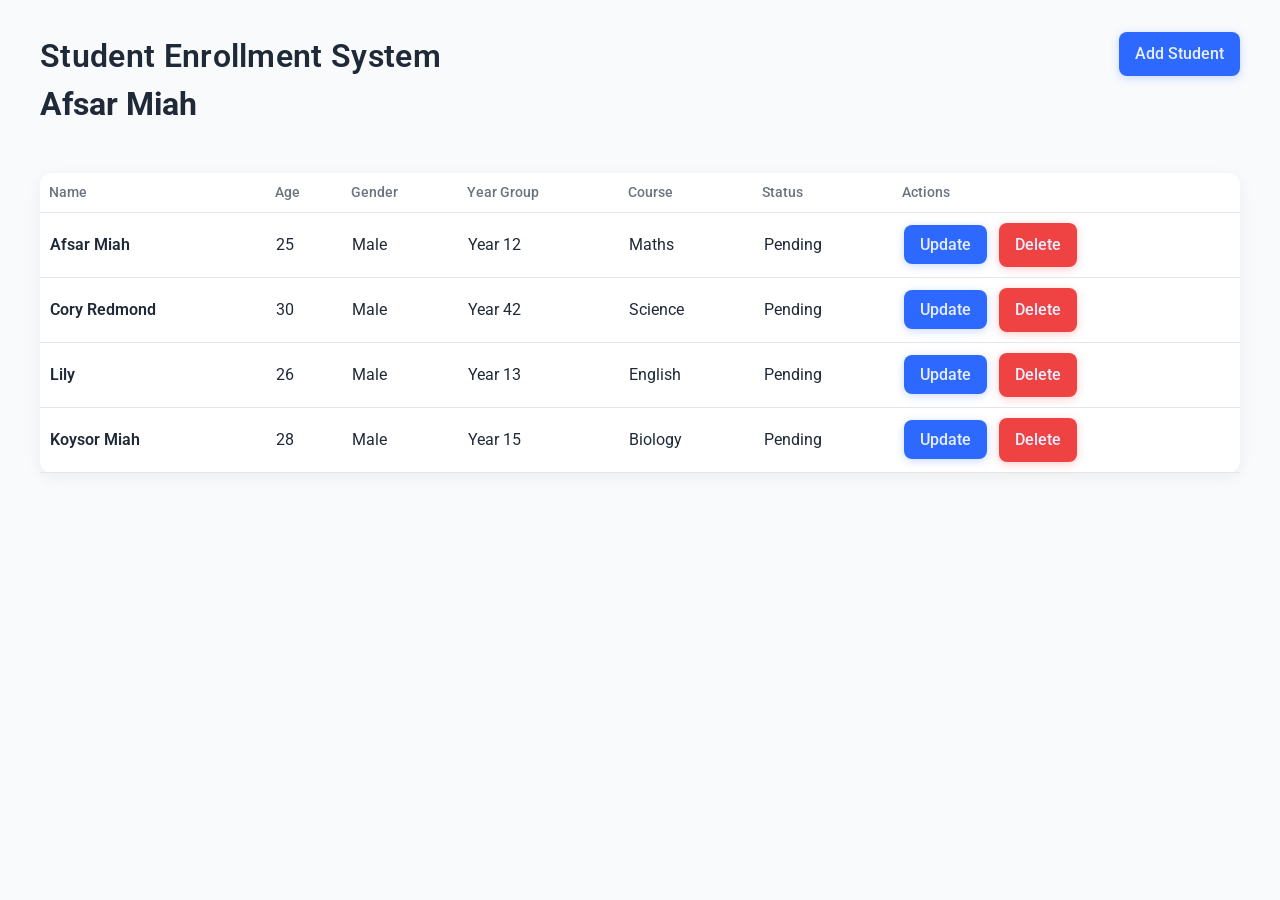
==== index.html @ 77d04644 "Merge pull request #2 from SilverCory/add-cory Add cory" ====
<!DOCTYPE html>
<html lang="en">

<head>
  <meta charset="UTF-8">
  <meta name="viewport" content="width=device-width, initial-scale=1.0">
  <title>School App</title>

  <!-- THIRD PARTY STYLES -->

  <link rel="preconnect" href="https://fonts.googleapis.com">
  <link rel="preconnect" href="https://fonts.gstatic.com" crossorigin>
  <link href="https://fonts.googleapis.com/css2?family=Roboto:ital,wght@0,100..900;1,100..900&display=swap"
    rel="stylesheet">

  <!-- OUR STYLES -->

  <link rel="stylesheet" href="styles/generics.css">
  <link rel="stylesheet" href="styles/styles.css">

  <!-- THIRD PARTY SCRIPTS -->


  <!-- OUR SCRIPTS -->

  <script type="module" src="scripts/index.js"></script>

</head>

<body>
  <header class="student-header">
    <div class="student-wrapper">
      <a href="/">
        <h1 class="student-header__title">Student Enrollment System</h1>
        <h1>Afsar Miah</h1>
      </a>
      <a class="student-header__button button" href="/add.html">Add Student</a>
    </div>
  </header>

  <main>
    <table class="student-table">
      <thead class="student-table__header">
        <tr class="student-table__row">
          <th class="student-table__title">Name</th>
          <th class="student-table__title">Age</th>
          <th class="student-table__title">Gender</th>
          <th class="student-table__title">Year Group</th>
          <th class="student-table__title">Course</th>
          <th class="student-table__title">Status</th>
          <th class="student-table__title">Actions</th>
        </tr>
      </thead>
      <tbody class="student-table__body">
        <tr class="student-table__body-row">
          <td class="student-table__name">Afsar Miah</td>
          <td class="student-table-info">25</td>
          <td class="student-table-info">Male</td>
          <td class="student-table-info">Year 12</td>
          <td class="student-table-info">Maths</td>
          <td class="student-table-pending">Pending</td>
          <td>
            <a class="student-table__update-button button" href="/update.html?id=abc123">Update</a>
            <button class="student-table__delete-button">Delete</button>
          </td>
        </tr>
        <tr class="student-table__body-row">
          <td class="student-table__name">Cory Redmond</td>
          <td class="student-table-info">30</td>
          <td class="student-table-info">Male</td>
          <td class="student-table-info">Year 42</td>
          <td class="student-table-info">Science</td>
          <td class="student-table-pending">Pending</td>
          <td>
            <a class="student-table__update-button button" href="/update.html?id=abc123">Update</a>
            <button class="student-table__delete-button">Delete</button>
          </td>
        </tr>
        <tr class="student-table__body-row">
          <td class="student-table__name">Lily</td>
          <td class="student-table-info">26</td>
          <td class="student-table-info">Male</td>
          <td class="student-table-info">Year 13</td>
          <td class="student-table-info">English</td>
          <td class="student-table-pending">Pending</td>
          <td>
            <a class="student-table__update-button button" href="/update.html?id=abc123">Update</a>
            <button class="student-table__delete-button">Delete</button>
          </td>
        </tr>
        <tr class="student-table__body-row">
          <td class="student-table__name">Koysor Miah</td>
          <td class="student-table-info">28</td>
          <td class="student-table-info">Male</td>
          <td class="student-table-info">Year 15</td>
          <td class="student-table-info">Biology</td>
          <td class="student-table-pending">Pending</td>
          <td>
            <a class="student-table__update-button button" href="/update.html?id=abc123">Update</a>
            <button class="student-table__delete-button ">Delete</button>
          </td>
        </tr>
      </tbody>
    </table>
  </main>
</body>

</html>
---- styles/generics.css ----
html {
  box-sizing: border-box;
  font-size: 62.5%; /* Mostly equivalates to 10px but allows users accessibility zoom settings to work*/
  /* font-size: 10px; */
  -webkit-font-smoothing: antialiased;
  -moz-osx-font-smoothing: grayscale;
  /*   color-scheme: dark light; */
  min-height: 100dvh;
  interpolate-size: allow-keywords;
}

html:focus-within {
  scroll-behavior: smooth;
}

*,
*::before,
*::after {
  box-sizing: inherit;

  /* LAYOUT DEBUG */
  /* outline: 3px solid orange; */
  /* background-color: hsla(120, 50%, 50%, 0.18); */
}

body {
  font-size: 1.6rem;
  margin: 0;
  text-rendering: optimizeSpeed;
  line-height: 1.5;
  min-height: 100dvh;
}

/* Try to keep your margins going in one direction to avoid margin collapase or grounding. I switch all the top margins off to avoid this issue. */
h1,
h2,
h3,
h4,
h5,
h6,
ul,
ol,
li,
dl,
dt,
dd,
blockquote,
address,
article,
aside,
details,
dialogue,
fieldset,
figcaption,
figure,
footer,
form,
header,
hr,
main,
nav,
pre,
section,
table,
p {
  margin-top: 0;
  margin-block-start: 0;
}

a {
  color: inherit;
  text-decoration: none;
  /* You MUST make sure that links stand out from nomal text though...*/
}

/*
    a:hover,
    a:focus {
      text-decoration: underline;
    }
  */

img,
picture,
svg,
video {
  display: block;
  /* This means that it can be less than 100% of the width of its parent IF the image is INTRINSICALLY smaller */
  max-width: 100%;

  height: auto;
  /* 'auto' is the initial value for height BUT for images (and other elements which have an intrinic height) that is not the case. To make an image responsive you set one dimension (usually width) to [max-]width: 100%; and the other to 'auto' to ensure it keeps aspect ratio. 'auto' basically tells the browser to decide. */
}

/* Because we us <ul>s for lists that we don't always want bulletted. */
ul {
  list-style: none;
  padding-left: 0;
}

/* To make actual bulletted lists */
ul.typographic {
  list-style: revert;
  padding-inline-start: revert;
}

/* stops icons being the target of JS click events */
.button *,
.btn *,
button * {
  pointer-events: null;
}

.button,
.btn,
button {
  user-select: none;
}

/* inherits the font */
input,
button,
textarea,
select {
  font: inherit;
}

/*
textareat {
  field-sizing: content;
}
*/

/*****************************
* ACCESSIBILITY
******************************/
/* For 'accessibility text'. If your button only has an image inside it that isn't good for accessibility. Put a span inside there and give it this class and put some descriptive text for what the button does into the span. */

.visually-hidden,
.sr-only {
  border: 0;
  clip: rect(0 0 0 0);
  clip-path: polygon(0px 0px, 0px 0px, 0px 0px);
  -webkit-clip-path: polygon(0px 0px, 0px 0px, 0px 0px);
  height: 1px;
  margin: -1px;
  overflow: hidden;
  padding: 0;
  position: absolute;
  width: 1px;
  white-space: nowrap;
}
.sr-only-focusable:active,
.sr-only-focusable:focus {
  position: static;
  width: auto;
  height: auto;
  overflow: visible;
  clip: auto;
  clip-path: auto;
  -webkit-clip-path: auto;
  white-space: normal;
}

@media (prefers-reduced-motion: reduce) {
  *,
  *::before,
  *::after {
    animation-duration: 0.01ms !important;
    animation-iteration-count: 1 !important;
    transition-duration: 0.01ms !important;
    scroll-behavior: auto !important;
  }

  html:focus-within {
    scroll-behavior: auto;
  }
}
---- styles/styles.css ----
:root {
  --primary-blue: hsl(223, 100%, 59%); /* used */
  --primary-blue-hover: hsl(223, 76%, 48%); /* used */
  --primary-blue-light: hsl(219, 100%, 95%); /* used */
  --enrolled-green: hsl(142, 71%, 45%);
  --enrolled-background: hsl(141, 84%, 93%);
  --pending-yellow: hsl(38, 92%, 50%);
  --pending-background: hsl(48, 96%, 89%);
  --delete-red: hsl(0, 84%, 60%); /* used */
  --delete-hover: hsl(0, 72%, 51%); /* used */
  --warning-background: hsl(0, 93%, 94%);
  --background-color: hsl(210, 40%, 98%); /* used */
  --card-background: hsl(0, 0%, 100%); /* used */
  --border: hsl(220, 13%, 91%); /* used */
  --text-primary: hsl(215, 28%, 17%); /* used */
  --text-secondary: hsl(220, 9%, 46%); /* used */
}

body {
  font-size: 1.6rem;
  font-family: 'Roboto';
  /* font-weight: 500; */
  line-height: 1.5;

  color: var(--text-primary);
  background-color: var(--background-color);

  max-inline-size: 1200px;
  margin: auto;
}

.student-header {
  /* margin-block-start: 2em; */
  padding-block-start: 2em;
}

.button {
  padding: 0.625em 1em;
  border-radius: 0.5em;
  cursor: pointer;
}

.student-header__button,
.student-table__update-button {
  font-weight: 500;

  color: var(--primary-blue-light);
  background-color: var(--primary-blue);

  block-size: fit-content;
  /* padding: 0.625em 1em; */
  border-radius: 0.5em;
  box-shadow: 0px 2px 8px rgba(47, 107, 255, 0.25);

  &:hover {
    background-color: var(--primary-blue-hover);
    transition: all 0.3s;
  }
}

.student-table__delete-button {
  font-weight: 500;

  color: var(--primary-blue-light);
  background-color: var(--delete-red);

  height: fit-content;
  padding: 10px 16px;
  border-radius: 8px;
  box-shadow: 0px 2px 8px rgba(255, 47, 47, 0.25);
  border: none;
  cursor: pointer;

  margin-inline-start: 0.5em;

  &:hover {
    background-color: var(--delete-hover);
    transition: all 0.3s;
  }
}

.student-table {
  width: 100%;
  border-collapse: collapse;

  background-color: var(--card-background);
  border-radius: 0.75em;
  box-shadow: 0px 4px 16px rgba(0, 0, 0, 0.06);
}

.student-table th,
.student-table td {
  padding: 0.625em;
  text-align: left;
  border-bottom: 1px solid var(--border);
}

.student-header__title {
  font-size: 3.2rem;
  font-weight: 600;
  letter-spacing: 0.01em;

  margin-block-end: 0em;
}

.student-wrapper {
  display: flex;
  justify-content: space-between;

  margin-block-end: 1.5em;
}

.student-table__title {
  font-size: 1.4rem;
  font-weight: 500;

  color: var(--text-secondary);
}

.student-table__name {
  font-weight: 600;
}

/************************* ADD FORM ********************/

.form-card {
  background-color: var(--card-background);
  padding: 2em;
  border-radius: 1em;
  box-shadow: 0 8px 25px rgba(0, 0, 0, 0.08);
}

.form-card__title {
  margin-bottom: 1em;
  color: var(--text-primary);
}

.student-form {
  display: grid;
  gap: 1em;
}

.form-row {
  display: flex;
  flex-direction: column;
}

.label {
  font-weight: 500;
  margin-bottom: 0.4rem;
  color: var(--text-primary);
}

.input,
.select {
  padding: 0.468em 0.625em;
  border-radius: 0.5em;
  border: 1px solid hsl(224, 31%, 90%);
}

.input:focus,
.select:focus {
  outline: none;
  border-color: hsl(222, 88%, 62%);
  box-shadow: 0 0 0 2px hsla(222, 88%, 62%, 0.15);
}

.checkbox-row {
  flex-direction: row;
  align-items: center;
  gap: 0.625em;
}

.form-actions {
  display: flex;
  justify-content: flex-end;
  gap: 1em;
}

.primary-btn {
  font-weight: 500;
  color: var(--primary-blue-light);
  background-color: var(--primary-blue);

  border: none;
  box-shadow: 0px 2px 8px hsla(223, 100%, 59%, 0.25);

  &:hover {
    background-color: var(--primary-blue-hover);
    transition: all 0.3s;
  }
}

.secondary-btn {
  font-weight: 500;

  background-color: hsl(227, 37%, 93%);
  border: none;
  box-shadow: 0px 2px 8px hsl(231, 37%, 93%);

  &:hover {
    background-color: hsl(225, 4%, 82%);
    transition: all 0.3s;
  }
}

button:disabled {
  background-color: #ccc; /* light gray background */
  color: #666;
  cursor: not-allowed; /* shows disabled cursor */
  opacity: 0.7; /* slightly transparent */
  border: 1px solid #bbb; /* subtle border */
  box-shadow: none;

  &:hover {
    background-color: #ccc;
    color: #666;
  }
}

label.error {
  margin-top: 4px;
  font-size: 1.4rem;
  color: #d32f2f; /* red error color */
  font-weight: 500;
}
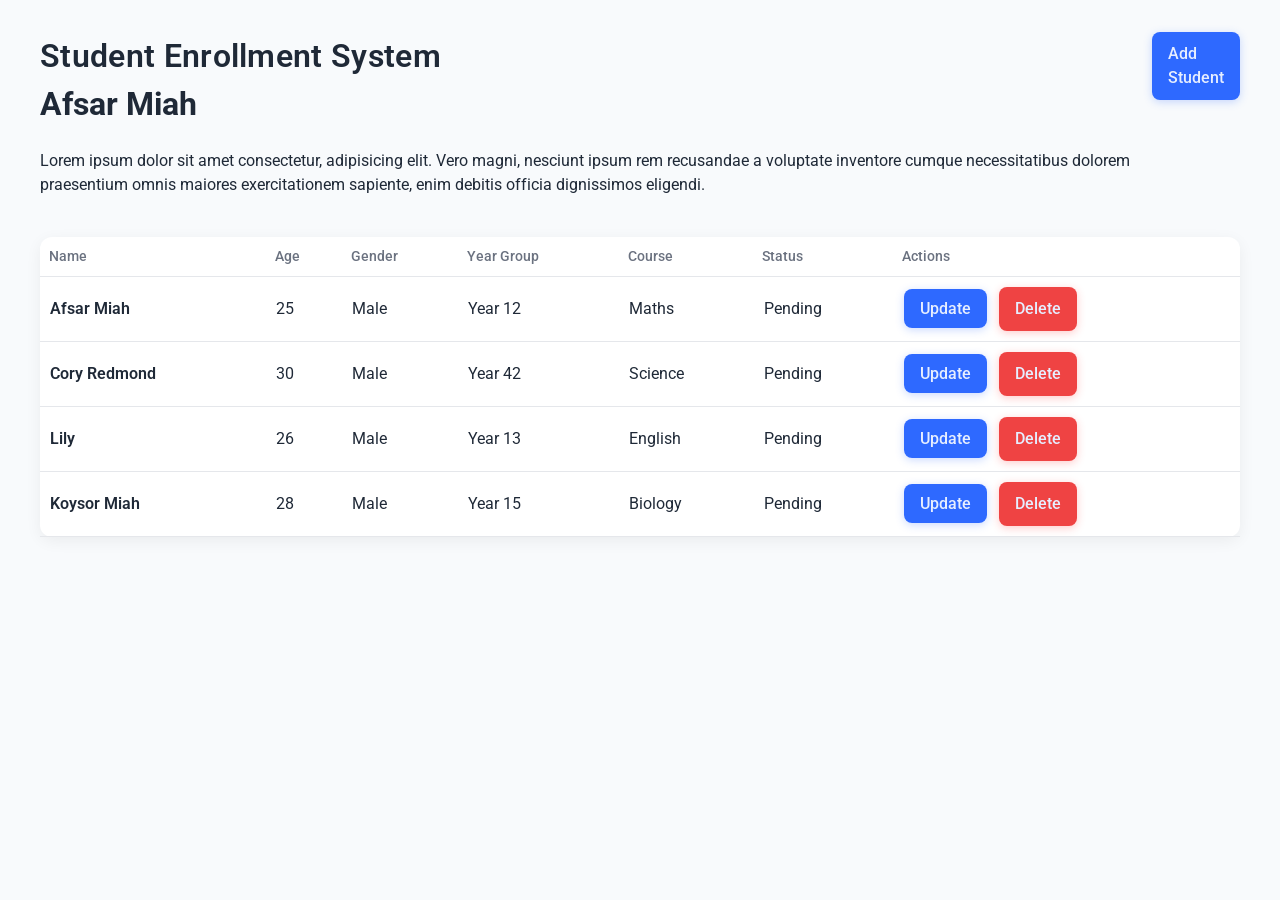
==== commit 72806c8b: "Paragraph Added" ====
--- a/index.html
+++ b/index.html
@@ -33,6 +33,9 @@
       <a href="/">
         <h1 class="student-header__title">Student Enrollment System</h1>
         <h1>Afsar Miah</h1>
+        <p>Lorem ipsum dolor sit amet consectetur, adipisicing elit. Vero magni, nesciunt ipsum rem recusandae a
+          voluptate inventore cumque necessitatibus dolorem praesentium omnis maiores exercitationem sapiente, enim
+          debitis officia dignissimos eligendi.</p>
       </a>
       <a class="student-header__button button" href="/add.html">Add Student</a>
     </div>
@@ -105,4 +108,4 @@
   </main>
 </body>
 
-</html>
+</html>
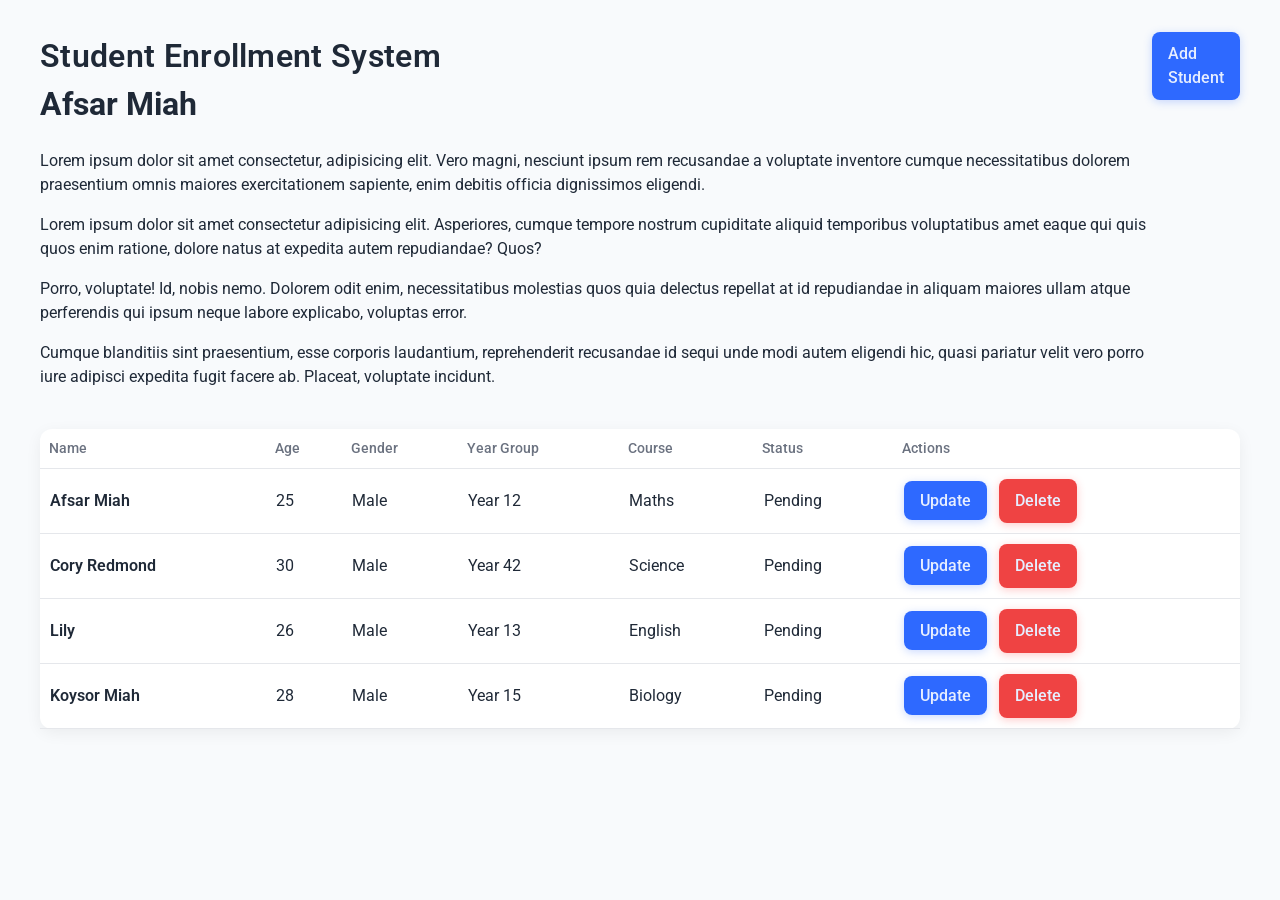
==== commit 981c93f8: "Added more Lorem" ====
--- a/index.html
+++ b/index.html
@@ -36,6 +36,15 @@
         <p>Lorem ipsum dolor sit amet consectetur, adipisicing elit. Vero magni, nesciunt ipsum rem recusandae a
           voluptate inventore cumque necessitatibus dolorem praesentium omnis maiores exercitationem sapiente, enim
           debitis officia dignissimos eligendi.</p>
+        <p>Lorem ipsum dolor sit amet consectetur adipisicing elit. Asperiores, cumque tempore nostrum cupiditate
+          aliquid temporibus voluptatibus amet eaque qui quis quos enim ratione, dolore natus at expedita autem
+          repudiandae? Quos?</p>
+        <p>Porro, voluptate! Id, nobis nemo. Dolorem odit enim, necessitatibus molestias quos quia delectus repellat at
+          id repudiandae in aliquam maiores ullam atque perferendis qui ipsum neque labore explicabo, voluptas error.
+        </p>
+        <p>Cumque blanditiis sint praesentium, esse corporis laudantium, reprehenderit recusandae id sequi unde modi
+          autem eligendi hic, quasi pariatur velit vero porro iure adipisci expedita fugit facere ab. Placeat, voluptate
+          incidunt.</p>
       </a>
       <a class="student-header__button button" href="/add.html">Add Student</a>
     </div>
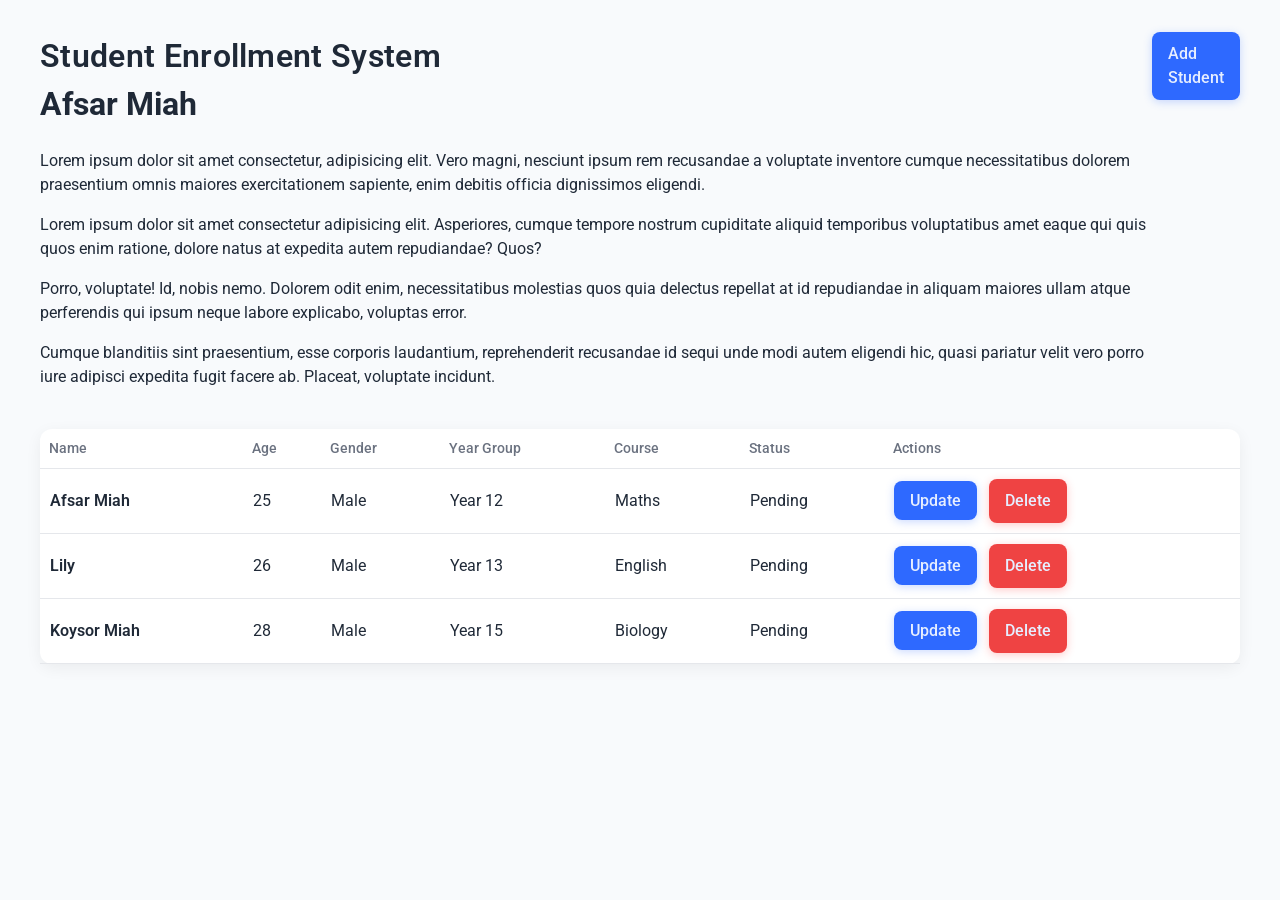
==== commit 5c01b0a5: "Revert "Add cory"" ====
--- a/index.html
+++ b/index.html
@@ -77,18 +77,6 @@
           </td>
         </tr>
         <tr class="student-table__body-row">
-          <td class="student-table__name">Cory Redmond</td>
-          <td class="student-table-info">30</td>
-          <td class="student-table-info">Male</td>
-          <td class="student-table-info">Year 42</td>
-          <td class="student-table-info">Science</td>
-          <td class="student-table-pending">Pending</td>
-          <td>
-            <a class="student-table__update-button button" href="/update.html?id=abc123">Update</a>
-            <button class="student-table__delete-button">Delete</button>
-          </td>
-        </tr>
-        <tr class="student-table__body-row">
           <td class="student-table__name">Lily</td>
           <td class="student-table-info">26</td>
           <td class="student-table-info">Male</td>
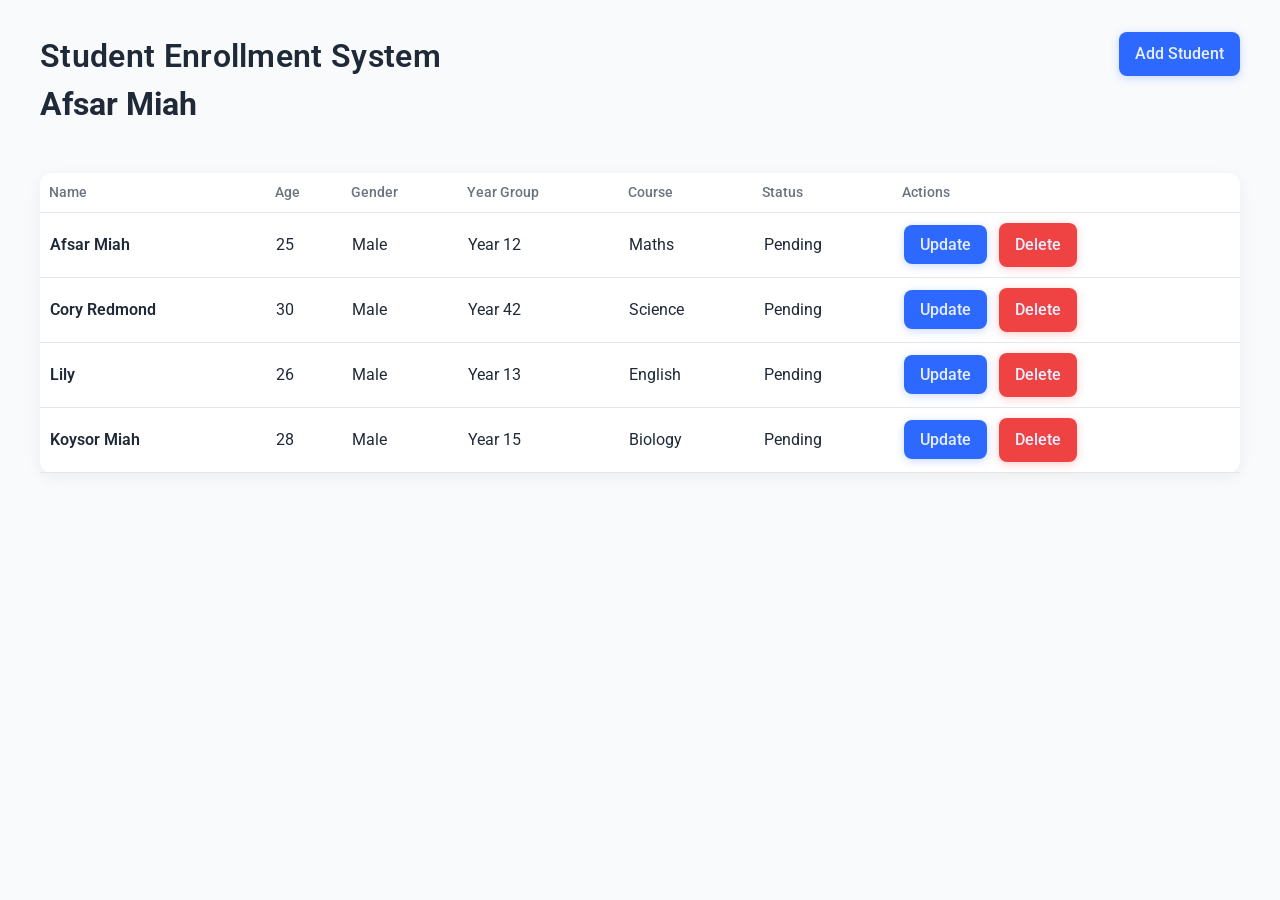
==== commit a8984b71: "Revert "Merge pull request #4 from afsarmiah/devBranch" This reverts commit a8a79f51b8cfad429c65539e" ====
--- a/index.html
+++ b/index.html
@@ -33,18 +33,6 @@
       <a href="/">
         <h1 class="student-header__title">Student Enrollment System</h1>
         <h1>Afsar Miah</h1>
-        <p>Lorem ipsum dolor sit amet consectetur, adipisicing elit. Vero magni, nesciunt ipsum rem recusandae a
-          voluptate inventore cumque necessitatibus dolorem praesentium omnis maiores exercitationem sapiente, enim
-          debitis officia dignissimos eligendi.</p>
-        <p>Lorem ipsum dolor sit amet consectetur adipisicing elit. Asperiores, cumque tempore nostrum cupiditate
-          aliquid temporibus voluptatibus amet eaque qui quis quos enim ratione, dolore natus at expedita autem
-          repudiandae? Quos?</p>
-        <p>Porro, voluptate! Id, nobis nemo. Dolorem odit enim, necessitatibus molestias quos quia delectus repellat at
-          id repudiandae in aliquam maiores ullam atque perferendis qui ipsum neque labore explicabo, voluptas error.
-        </p>
-        <p>Cumque blanditiis sint praesentium, esse corporis laudantium, reprehenderit recusandae id sequi unde modi
-          autem eligendi hic, quasi pariatur velit vero porro iure adipisci expedita fugit facere ab. Placeat, voluptate
-          incidunt.</p>
       </a>
       <a class="student-header__button button" href="/add.html">Add Student</a>
     </div>
@@ -70,6 +58,18 @@
           <td class="student-table-info">Male</td>
           <td class="student-table-info">Year 12</td>
           <td class="student-table-info">Maths</td>
+          <td class="student-table-pending">Pending</td>
+          <td>
+            <a class="student-table__update-button button" href="/update.html?id=abc123">Update</a>
+            <button class="student-table__delete-button">Delete</button>
+          </td>
+        </tr>
+        <tr class="student-table__body-row">
+          <td class="student-table__name">Cory Redmond</td>
+          <td class="student-table-info">30</td>
+          <td class="student-table-info">Male</td>
+          <td class="student-table-info">Year 42</td>
+          <td class="student-table-info">Science</td>
           <td class="student-table-pending">Pending</td>
           <td>
             <a class="student-table__update-button button" href="/update.html?id=abc123">Update</a>
@@ -105,4 +105,4 @@
   </main>
 </body>
 
-</html>+</html>
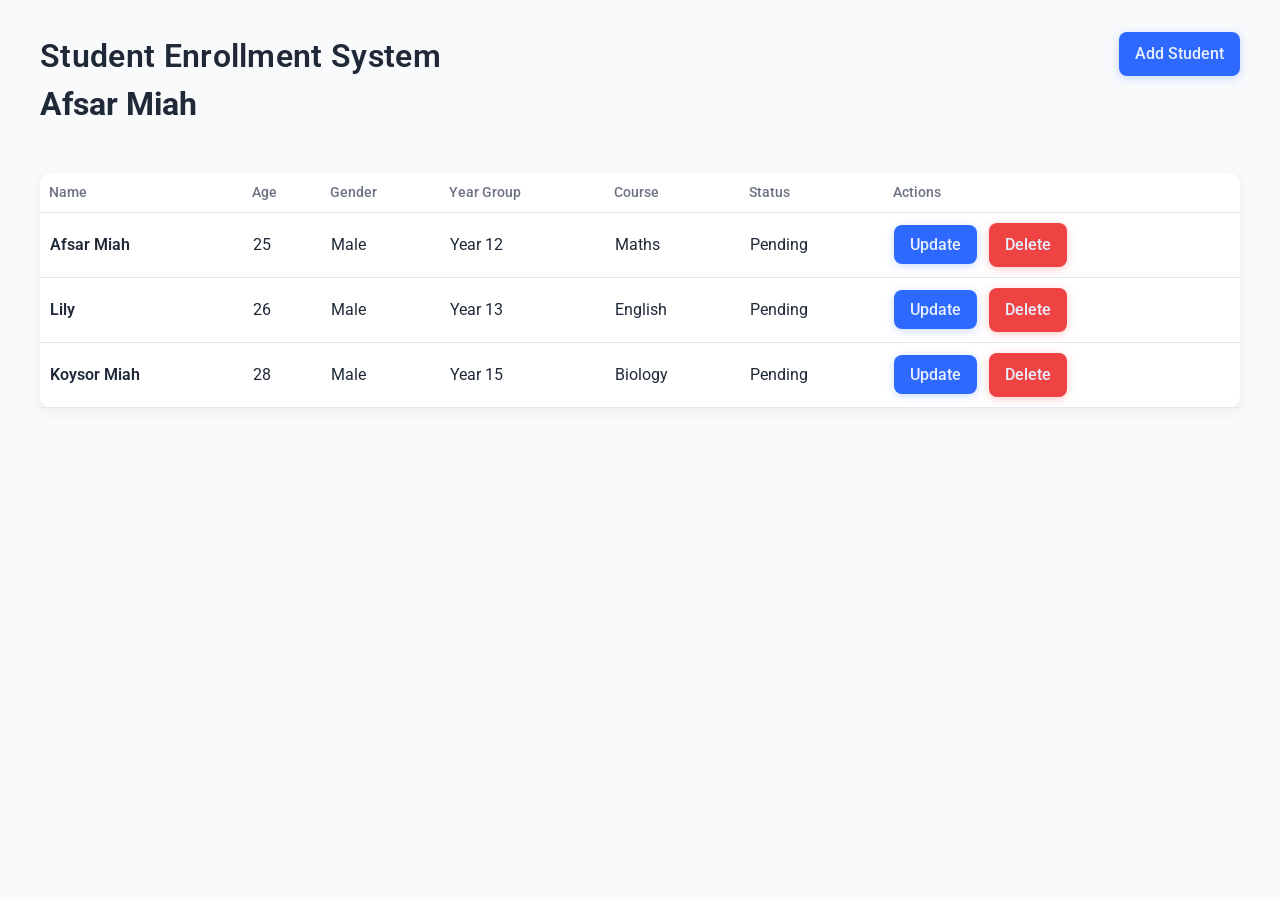
==== commit 625ddab4: "Revert "Merge pull request #2 from SilverCory/add-cory" This reverts commit 77d046445797f2864dcb5ce2" ====
--- a/index.html
+++ b/index.html
@@ -65,18 +65,6 @@
           </td>
         </tr>
         <tr class="student-table__body-row">
-          <td class="student-table__name">Cory Redmond</td>
-          <td class="student-table-info">30</td>
-          <td class="student-table-info">Male</td>
-          <td class="student-table-info">Year 42</td>
-          <td class="student-table-info">Science</td>
-          <td class="student-table-pending">Pending</td>
-          <td>
-            <a class="student-table__update-button button" href="/update.html?id=abc123">Update</a>
-            <button class="student-table__delete-button">Delete</button>
-          </td>
-        </tr>
-        <tr class="student-table__body-row">
           <td class="student-table__name">Lily</td>
           <td class="student-table-info">26</td>
           <td class="student-table-info">Male</td>
@@ -105,4 +93,4 @@
   </main>
 </body>
 
-</html>
+</html>
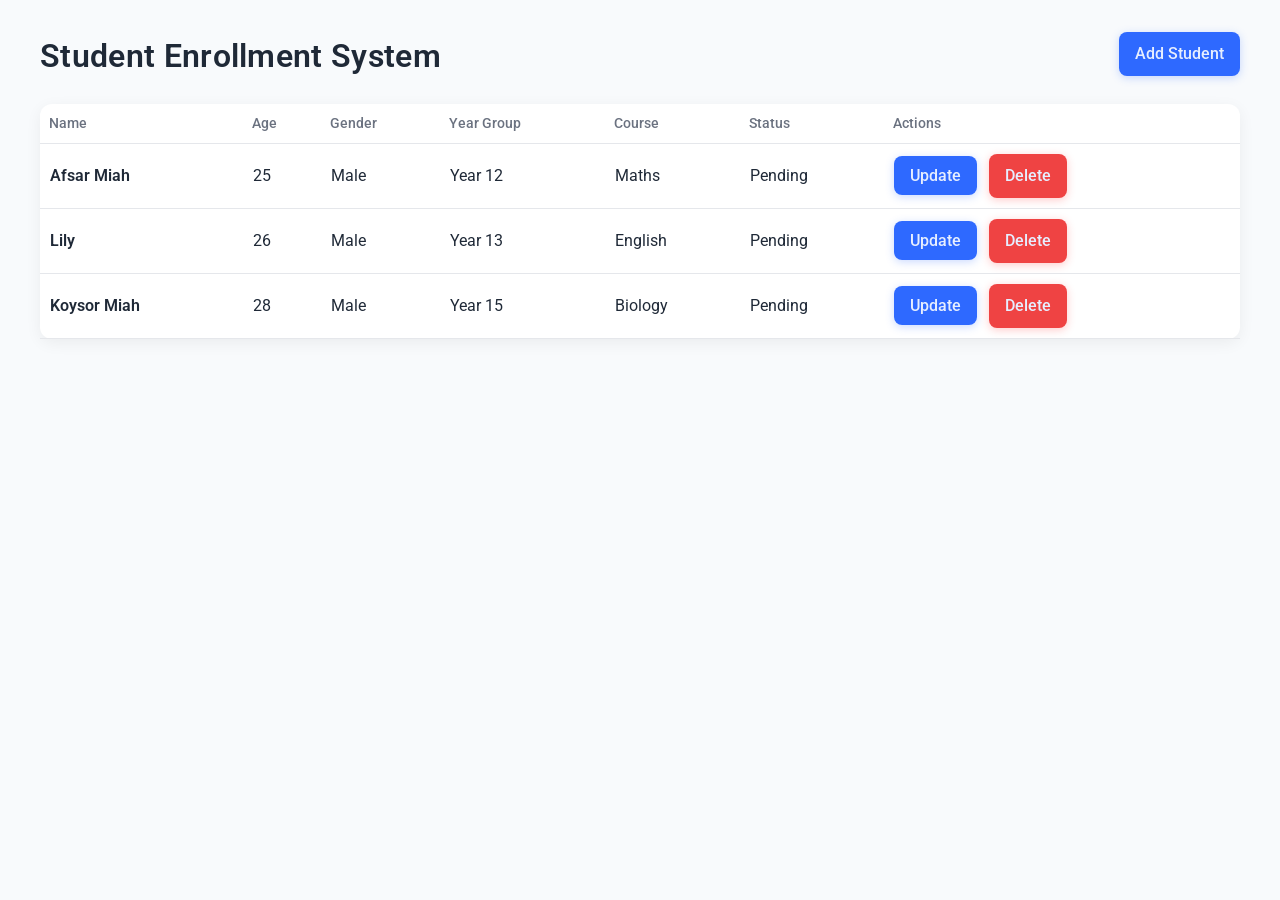
==== commit 452b757e: "Revert "Merge pull request #3 from afsarmiah/dev-branch" This reverts commit 846917a39780c432510681c" ====
--- a/index.html
+++ b/index.html
@@ -32,7 +32,6 @@
     <div class="student-wrapper">
       <a href="/">
         <h1 class="student-header__title">Student Enrollment System</h1>
-        <h1>Afsar Miah</h1>
       </a>
       <a class="student-header__button button" href="/add.html">Add Student</a>
     </div>
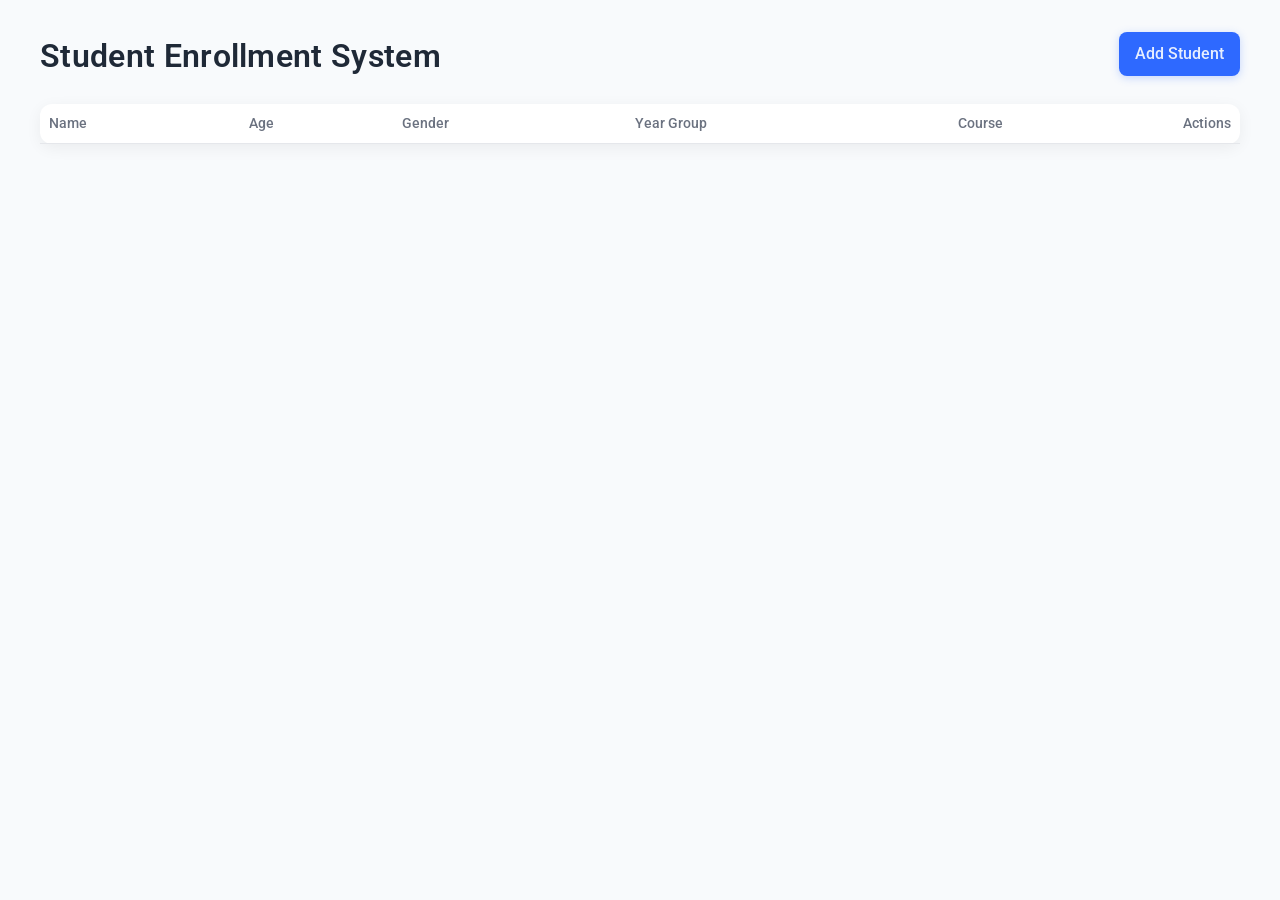
==== commit 1b1b08f3: "Completed App" ====
--- a/index.html
+++ b/index.html
@@ -46,12 +46,11 @@
           <th class="student-table__title">Gender</th>
           <th class="student-table__title">Year Group</th>
           <th class="student-table__title">Course</th>
-          <th class="student-table__title">Status</th>
           <th class="student-table__title">Actions</th>
         </tr>
       </thead>
       <tbody class="student-table__body">
-        <tr class="student-table__body-row">
+        <!-- <tr class="student-table__body-row">
           <td class="student-table__name">Afsar Miah</td>
           <td class="student-table-info">25</td>
           <td class="student-table-info">Male</td>
@@ -63,30 +62,7 @@
             <button class="student-table__delete-button">Delete</button>
           </td>
         </tr>
-        <tr class="student-table__body-row">
-          <td class="student-table__name">Lily</td>
-          <td class="student-table-info">26</td>
-          <td class="student-table-info">Male</td>
-          <td class="student-table-info">Year 13</td>
-          <td class="student-table-info">English</td>
-          <td class="student-table-pending">Pending</td>
-          <td>
-            <a class="student-table__update-button button" href="/update.html?id=abc123">Update</a>
-            <button class="student-table__delete-button">Delete</button>
-          </td>
-        </tr>
-        <tr class="student-table__body-row">
-          <td class="student-table__name">Koysor Miah</td>
-          <td class="student-table-info">28</td>
-          <td class="student-table-info">Male</td>
-          <td class="student-table-info">Year 15</td>
-          <td class="student-table-info">Biology</td>
-          <td class="student-table-pending">Pending</td>
-          <td>
-            <a class="student-table__update-button button" href="/update.html?id=abc123">Update</a>
-            <button class="student-table__delete-button ">Delete</button>
-          </td>
-        </tr>
+        <!-->
       </tbody>
     </table>
   </main>
--- a/styles/styles.css
+++ b/styles/styles.css
@@ -2,10 +2,6 @@
   --primary-blue: hsl(223, 100%, 59%); /* used */
   --primary-blue-hover: hsl(223, 76%, 48%); /* used */
   --primary-blue-light: hsl(219, 100%, 95%); /* used */
-  --enrolled-green: hsl(142, 71%, 45%);
-  --enrolled-background: hsl(141, 84%, 93%);
-  --pending-yellow: hsl(38, 92%, 50%);
-  --pending-background: hsl(48, 96%, 89%);
   --delete-red: hsl(0, 84%, 60%); /* used */
   --delete-hover: hsl(0, 72%, 51%); /* used */
   --warning-background: hsl(0, 93%, 94%);
@@ -224,3 +220,9 @@
   color: #d32f2f; /* red error color */
   font-weight: 500;
 }
+
+.student-table th:last-child,
+.student-table td:last-child {
+  width: 1%;
+  white-space: nowrap;
+}
